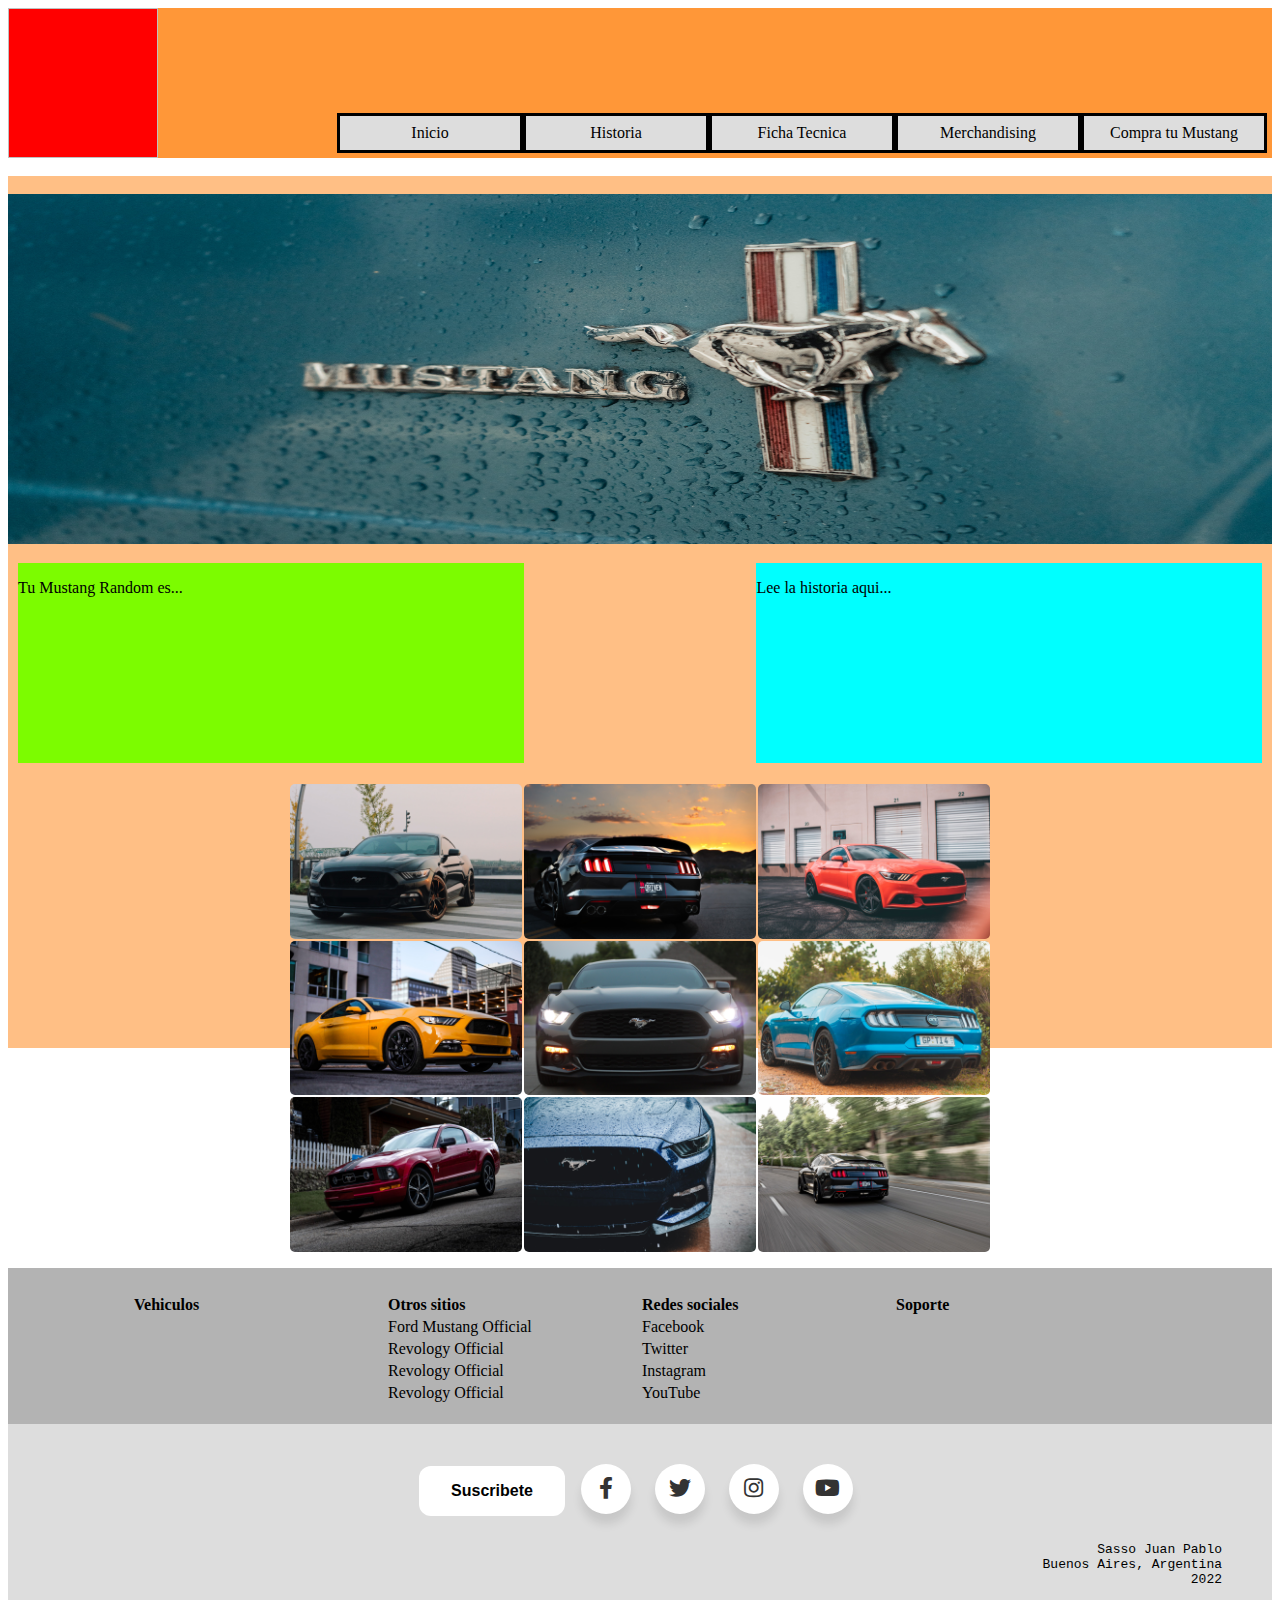
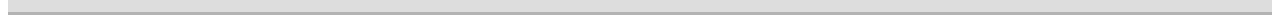
==== index.html @ a880fa88 "Merge branch 'main' of https://github.com/JPSasso/MustangWeb" ====
<!DOCTYPE html>
<html lang="es">
<head>
    <meta charset="UTF-8">
    <meta http-equiv="X-UA-Compatible" content="IE=edge">
    <meta name="viewport" content="width=device-width, initial-scale=1.0">
    <link rel="stylesheet" href="css/styles.css">
    <link rel='stylesheet' href='https://cdnjs.cloudflare.com/ajax/libs/font-awesome/5.15.1/css/all.min.css'>
    <link rel="stylesheet" href="css/imgGalery.css">
    <script src="js/script.js" defer></script>
    <script src="js/ImagesGaleryScript.js" defer></script>
    <title>El Shelby - Homepage</title>
</head>
<body>
    <div id="divNavBar">
        <img id="Logo" >
        <nav id="navBar" >
            <ul>
                <li class="navBarItem"><a class="navBarAnchor" href="buyit.html">Compra tu Mustang</a></li>
                <li class="navBarItem"><a class="navBarAnchor" href="merchandising.html">Merchandising</a></li>
                <li class="navBarItem"><a class="navBarAnchor" href="fact sheet.html">Ficha Tecnica</a></li>
                <li class="navBarItem"><a class="navBarAnchor" href="history.html">Historia</a></li>
                <li class="navBarItem"><a class="navBarAnchor" href="index.html">Inicio</a></li>
            </ul>
        </nav>
    </div>
    <br>
    <div id="bodySection">
       <br>
       <img class="headerImage" src="img/wallpaper_4.jpg" title="headerImage" >   
       <section id="rndMustangSec">
        <p>
            Tu Mustang Random es...
        </p>
        <div id="rndMustangDiv">
            
        </div>
        <audio id="rndAudio">

        </audio>
        </section>
        <section id="historyHomePageDiv">
        <p> 
            Lee la historia aqui...
        </p>
        </section>
        <div class="imageGalery">
            <section id="galeria">
                <img src="./img/img1.jpg" alt="galeria de imagenes1">
                <img src="./img/img2.jpg" alt="galeria de imagenes2">
                <img src="./img/img3.jpg" alt="galeria de imagenes3">
                <img src="./img/img4.jpg" alt="galeria de imagenes4">
                <img src="./img/img5.jpg" alt="galeria de imagenes5">
                <img src="./img/img6.jpg" alt="galeria de imagenes6">
                <img src="./img/img7.jpg" alt="galeria de imagenes7">
                <img src="./img/img8.jpg" alt="galeria de imagenes8">
                <img src="./img/img9.jpg" alt="galeria de imagenes9">
            </section>
            
            <section id="contenedor-principal">
                <div id="contenedor-interno">
                    <img id="img-activa" src="/img/img1.jpg" alt="galeria de imagenes activa">
                    <button id="btn-cierra" type="button">x</button>
                    <button id="btn-retrocede" type="button">&lt;</button>
                    <button id="btn-adelanta" type="button">&gt;</button>
                </div>
            </section>    
        </div>
    </div>
    <div id="footerDiv">
        <footer id="footerSection">
            <div id="siteMap">
                <table id="siteMapTable">
                    <tr>
                        <th>Vehiculos</th>
                        <th>Otros sitios</th>
                        <th>Redes sociales</th>
                        <th>Soporte</th>
                    </tr>
                    <tr>
                        <td></td>
                        <td><a href="https://www.ford.com/mustang/" class="tableRowA" target="_blank">Ford Mustang Official</a></td>
                        <td><a href="https://www.facebook.com/ford" class="tableRowA" target="_blank">Facebook</a></td>
                        <td></td>
                    </tr>
                    <tr>
                        <td></td>
                        <td><a href="https://revologycars.com/" class="tableRowA" target="_blank">Revology Official</a></td>
                        <td><a href="https://twitter.com/ford" class="tableRowA" target="_blank">Twitter</a></td>
                        <td></td>
                    </tr>
                    <tr>
                        <td></td>
                        <td><a href="https://revologycars.com/" class="tableRowA" target="_blank">Revology Official</a></td>
                        <td><a href="https://www.instagram.com/ford/" class="tableRowA" target="_blank">Instagram</a></td>
                        <td></td>
                    </tr>
                    <tr>
                        <td></td>
                        <td><a href="https://revologycars.com/" class="tableRowA" target="_blank">Revology Official</a></td>
                        <td><a href="https://www.youtube.com/user/ford" class="tableRowA"  target="_blank">YouTube</a></td>
                        <td></td>
                    </tr>
                </table>            
            </div>
            <div id="socialMedia">
                <button class="subscribeButton" onclick="SubscribeButtonClick()"> 
                    Suscribete
                </button>
                <a href="https://www.facebook.com/ford" class="icon facebook" target="_blank">
                    <div class="tooltip">Facebook</div>
                    <span><i class="fab fa-facebook-f"></i></span>
                  </a>
                  <a href="https://twitter.com/ford" class="icon twitter" target="_blank">
                    <div class="tooltip">Twitter</div>
                    <span><i class="fab fa-twitter"></i></span>
                  </a>
                  <a href="https://www.instagram.com/ford/" class="icon instagram" target="_blank">
                    <div class="tooltip">Instagram</div>
                    <span><i class="fab fa-instagram"></i></span>
                  </a>
                  <a href="https://www.youtube.com/user/ford" class="icon youtube" target="_blank">
                    <div class="tooltip">Youtube</div>
                    <span><i class="fab fa-youtube"></i></span>
                  </a>
                  <pre id="signaturePre">                    
                    Sasso Juan Pablo
                    Buenos Aires, Argentina
                    2022
                  </pre>
            </div>
        </footer>
    </div>
</body>
</html>
---- css/styles.css ----
@import url("https://fonts.googleapis.com/css2?family=Poppins&display=swap");
@import url('https://fonts.googleapis.com/css?family=Roboto&display=swap');
@import url('https://stackpath.bootstrapcdn.com/font-awesome/4.7.0/css/font-awesome.min.css');

/*---------------------Navigation Bar---------------------*/
#divNavBar{
    background-color: #ff9738;
    position: relative;
    height: 150px;
}
    #Logo {
        width: 150px;
        height: 150px;
        background: red;
    }
    #navBar{
        position: absolute;
        bottom: 5px;
        right: 5px;
    }
        li.navBarItem{
            display: inline;
            float: right;    
            width: 180px;
            text-align: center;
            border-style: solid;
        }
            .navBarAnchor{
                display: block;
                padding: 8px;
                background-color: #dddddd;
                text-decoration: none;
                color: black;                
            }

            .navBarAnchor:hover{
                background-color: #b0b0b0;     
                font-size: 21px;                           
            }

/*---------------------Body---------------------*/
#bodySection{
    background-color: #ffbf85;
}


img.headerImage {
	max-width: 100%;
    max-height: 100%; 
    position: relative;  
    height: 350px; 
    width: 100%;
}

#rndMustangSec{
    position: relative;
    float: left;
    background-color: lawngreen;
    width: 40%;
    height: 200px;
    left: 10px;
    top: 15px;
}

#historyHomePageDiv{
    position: relative;
    float: right;
    background-color: aqua;
    width: 40%;
    height: 200px;
    right: 10px;
    top: 15px;
}

/*---------------------Footer---------------------*/

#footerDiv{
    float:inline-end;
    background-color: #b3b3b3;
    width: 100%;
    position: relative;
    top: 220px;
}

#footerSection
{
    position: relative;
    top: 10px;
}

#siteMap{
    text-align: center;
}

#siteMapTable{
    border-style: none;
    padding: 15px;
    display: inline-block;
}

#siteMapTable th{
    width: 250px;
    text-align: left;
}

#siteMapTable td{
    text-align: left;
    width: 250px;
}

.tableRowA:link{
    color: black;
    text-decoration: none;
}

.tableRowA:hover {
    color: #2b84e9;
    text-decoration: underline;
}

.tableRowA:visited {
    color: black;
    text-decoration: none;
}

.subscribeButton {
    background-color: #ffffff;
    border: none;
    color: black;
    font-weight: bolder;
    padding: 16px 32px;
    text-align: center;
    text-decoration: none;
    display: inline-block;
    border-radius: 12px;
    font-size: 16px;
    margin: 4px 2px;
    transition-duration: 0.4s;
    cursor: pointer;
  }

.subscribeButton:hover {
  background-color: #7e7e7e;
color: white;
}

#socialMedia{
    background: #ddd;
    padding-top: 30px;
    text-align: center; 
}

#socialMedia .icon{
  position: relative;
  background-color: #ffffff;
  border-radius: 50%;
  margin: 10px;
  width: 50px;
  height: 50px;
  line-height: 50px;
  font-size: 22px;
  display: inline-block;
  align-items: center;
  box-shadow: 0 10px 10px rgba(0, 0, 0, 0.1);
  cursor: pointer;
  transition: all 0.2s cubic-bezier(0.68, -0.55, 0.265, 1.55);
  color: #333;
  text-decoration: none;
}

#socialMedia .tooltip {
  position: absolute;
  top: 0;
  line-height: 1.5;
  font-size: 14px;
  background-color: #ffffff;
  color: #ffffff;
  padding: 5px 8px;
  border-radius: 5px;
  box-shadow: 0 10px 10px rgba(0, 0, 0, 0.1);
  opacity: 0;
  pointer-events: none;
  transition: all 0.3s cubic-bezier(0.68, -0.55, 0.265, 1.55);
}

#socialMedia .tooltip::before {
  position: absolute;
  content: "";
  height: 8px;
  width: 8px;
  background-color: #ffffff;
  bottom: -3px;
  left: 50%;
  transform: translate(-50%) rotate(45deg);
  transition: all 0.3s cubic-bezier(0.68, -0.55, 0.265, 1.55);
}

#socialMedia .icon:hover .tooltip {
  top: -45px;
  opacity: 1;
  visibility: visible;
  pointer-events: auto;
}

#socialMedia .icon:hover span,
#socialMedia .icon:hover .tooltip {
  text-shadow: 0px -1px 0px rgba(0, 0, 0, 0.1);
}

#socialMedia .facebook:hover,
#socialMedia .facebook:hover .tooltip,
#socialMedia .facebook:hover .tooltip::before {
  background-color: #3b5999;
  color: #ffffff;
}

#socialMedia .twitter:hover,
#socialMedia .twitter:hover .tooltip,
#socialMedia .twitter:hover .tooltip::before {
  background-color: #46c1f6;
  color: #ffffff;
}

#socialMedia .instagram:hover,
#socialMedia .instagram:hover .tooltip,
#socialMedia .instagram:hover .tooltip::before {
  background-color: #e1306c;
  color: #ffffff;
}

#socialMedia .youtube:hover,
#socialMedia .youtube:hover .tooltip,
#socialMedia .youtube:hover .tooltip::before {
  background-color: #de463b;
  color: #ffffff;
}

#signaturePre{
    position: relative;
    right: 50px;
    bottom: 10px;
    text-align: right;
}
---- css/imgGalery.css ----
/*Galeria de Imagenes*/
.imageGalery{
  position: relative;
  top: 220px;
  width: 100%;
  max-height: 500px;
}

#galeria {
    position: relative;
    display: grid;
    grid-template-columns: repeat(auto-fill, minmax(150px, 1fr));
    grid-template-columns: repeat(3, 1fr);
    grid-gap: 2px;
    max-width: 700px;
    min-width: 400px;
    padding: 0 10px;
    top: 50px;
    left: 50%;
    transform: translate(-50%, -50%);
  }
  
  #galeria img {
    width: 100%;
    height: auto;
    border-radius: 5px;
    cursor: pointer;
  }
  
  #img-activa {
    width: 100%;
    height: auto;
  }
  
  /*Contenedor Principal del Lightbox*/
  
  #contenedor-principal {
    position: fixed;
    top: 0;
    left: 0;
    width: 100%;
    height: 100%;
    z-index: 10;
    background-color: rgba(0, 0, 0, 0.55);
    display: none;
    justify-content: center;
    align-items: center;
  }
  
  /*Contenedor interno del Lightbox*/
  
  #contenedor-interno {
    border: 2px #f3f3f3 solid;
    padding: 2px;
    background: #3f3f3f;
    max-width: 1000px;
    min-height: 700px;
    position: relative;
    display: flex;
    justify-content: center;
  }
  
  /*Botones*/
  
  button {
    cursor: pointer;
    background: transparent;
    border: none;
    color: #3f3f3f;
  }
  
  #btn-cierra {
    position: absolute;
    top: 0;
    right: 0;
    font-size: 3rem;
  }
  
  #btn-retrocede {
    position: absolute;
    top: 50%;
    left: 0;
    font-size: 3rem;
  }
  
  #btn-adelanta {
    position: absolute;
    top: 50%;
    right: 0;
    font-size: 3rem;
  }
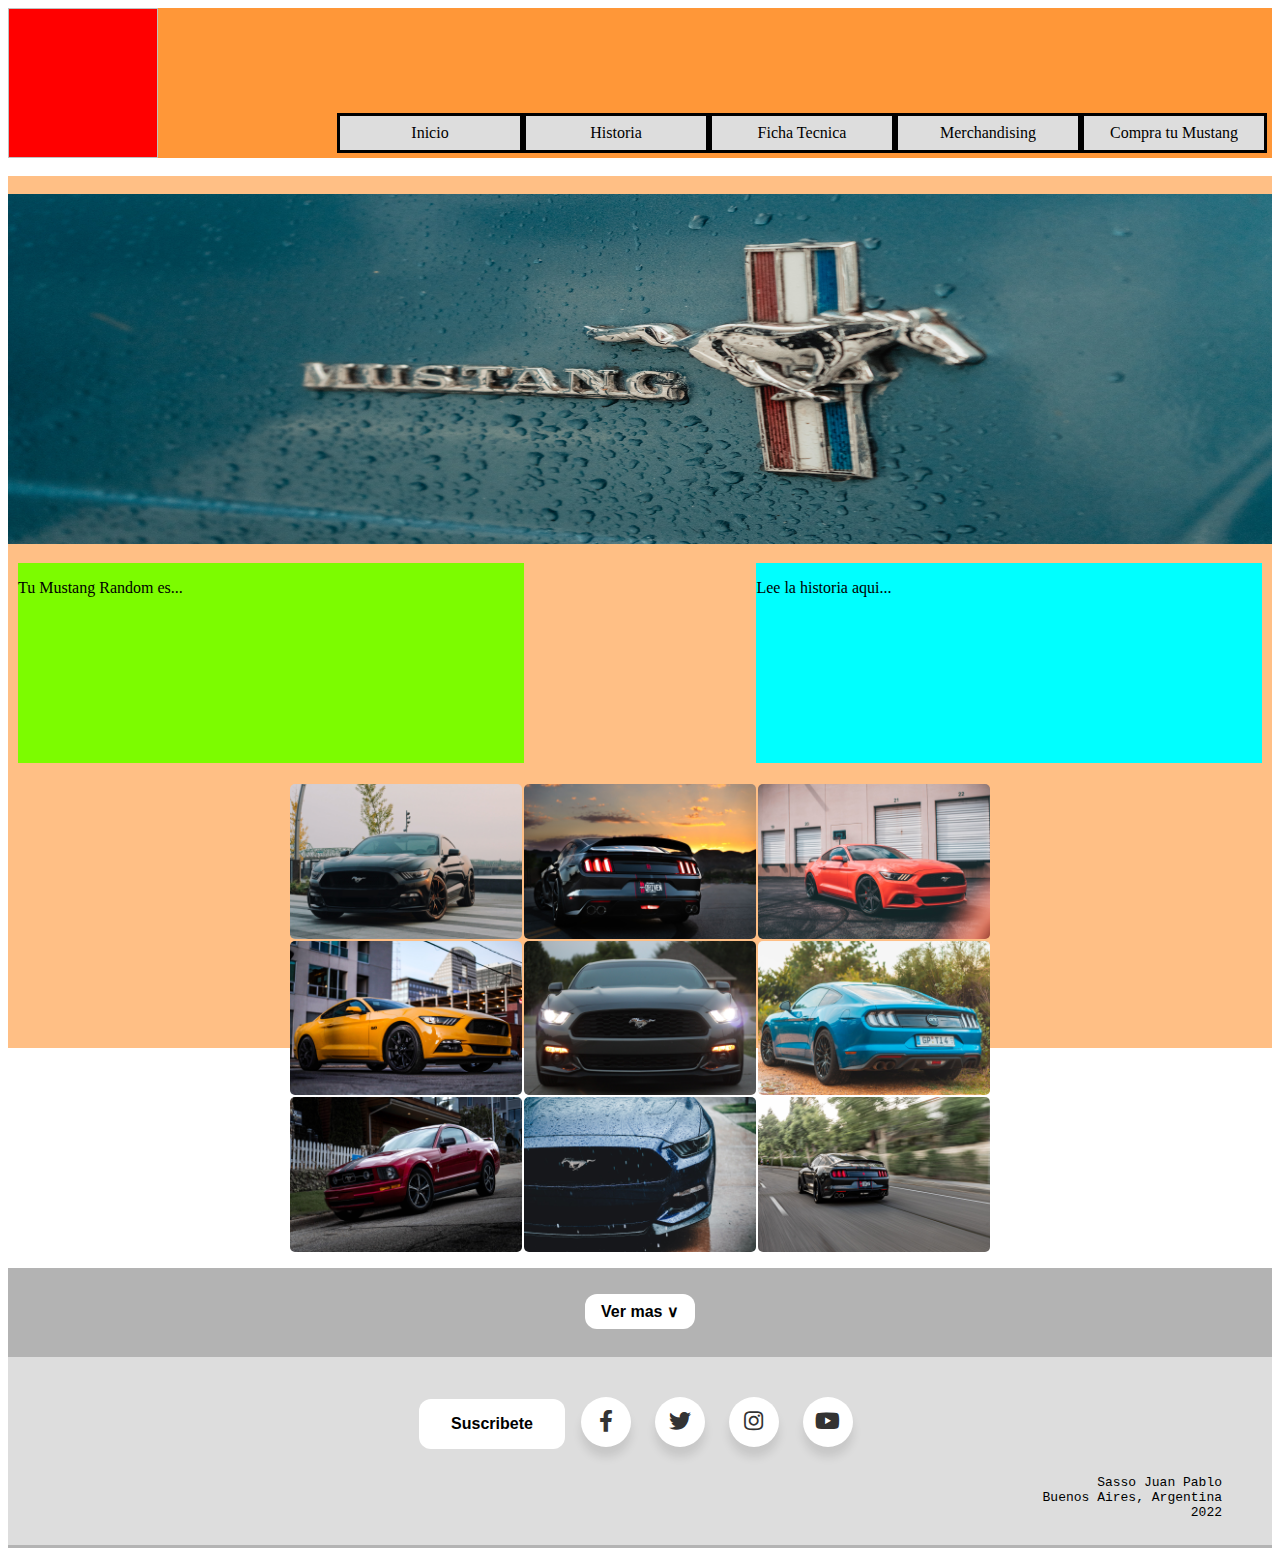
==== commit d3cbf0b7: "añadido de boton para esconder sitemap" ====
--- a/index.html
+++ b/index.html
@@ -26,18 +26,18 @@
     </div>
     <br>
     <div id="bodySection">
-       <br>
-       <img class="headerImage" src="img/wallpaper_4.jpg" title="headerImage" >   
-       <section id="rndMustangSec">
-        <p>
-            Tu Mustang Random es...
-        </p>
-        <div id="rndMustangDiv">
-            
-        </div>
-        <audio id="rndAudio">
-
-        </audio>
+        <br>
+        <img class="headerImage" src="img/wallpaper_4.jpg" title="headerImage" >
+        <section id="rndMustangSec">
+            <p>
+                Tu Mustang Random es...
+            </p>
+            <div id="rndMustangDiv">
+                
+            </div>
+            <audio id="rndAudio">
+                
+            </audio>
         </section>
         <section id="historyHomePageDiv">
         <p> 
@@ -69,7 +69,10 @@
     </div>
     <div id="footerDiv">
         <footer id="footerSection">
-            <div id="siteMap">
+            <button id="siteMapToggleButton" onclick="toggleSiteMapVisibility()">
+                Ver mas  <span>&#8744;</span>
+            </button>
+            <div id="siteMap" style="display: none;">                
                 <table id="siteMapTable">
                     <tr>
                         <th>Vehiculos</th>
@@ -101,7 +104,7 @@
                         <td><a href="https://www.youtube.com/user/ford" class="tableRowA"  target="_blank">YouTube</a></td>
                         <td></td>
                     </tr>
-                </table>            
+                </table>
             </div>
             <div id="socialMedia">
                 <button class="subscribeButton" onclick="SubscribeButtonClick()"> 
--- a/css/styles.css
+++ b/css/styles.css
@@ -87,10 +87,30 @@
 {
     position: relative;
     top: 10px;
+    text-align: center;
 }
 
 #siteMap{
     text-align: center;
+    display: none;
+}
+
+#siteMapToggleButton{
+    background-color: #ffffff;
+    border: none;
+    color: black;
+    font-weight: bolder;
+    padding: 8px 16px;
+    text-align: center;
+    text-decoration: none;
+    border-radius: 12px;
+    font-size: 16px;
+    margin: 16px 4px;
+    margin-bottom: 28px;
+    transition-duration: 0.4s;
+    cursor: pointer;
+    position: relative;
+    display: inline-block;    
 }
 
 #siteMapTable{
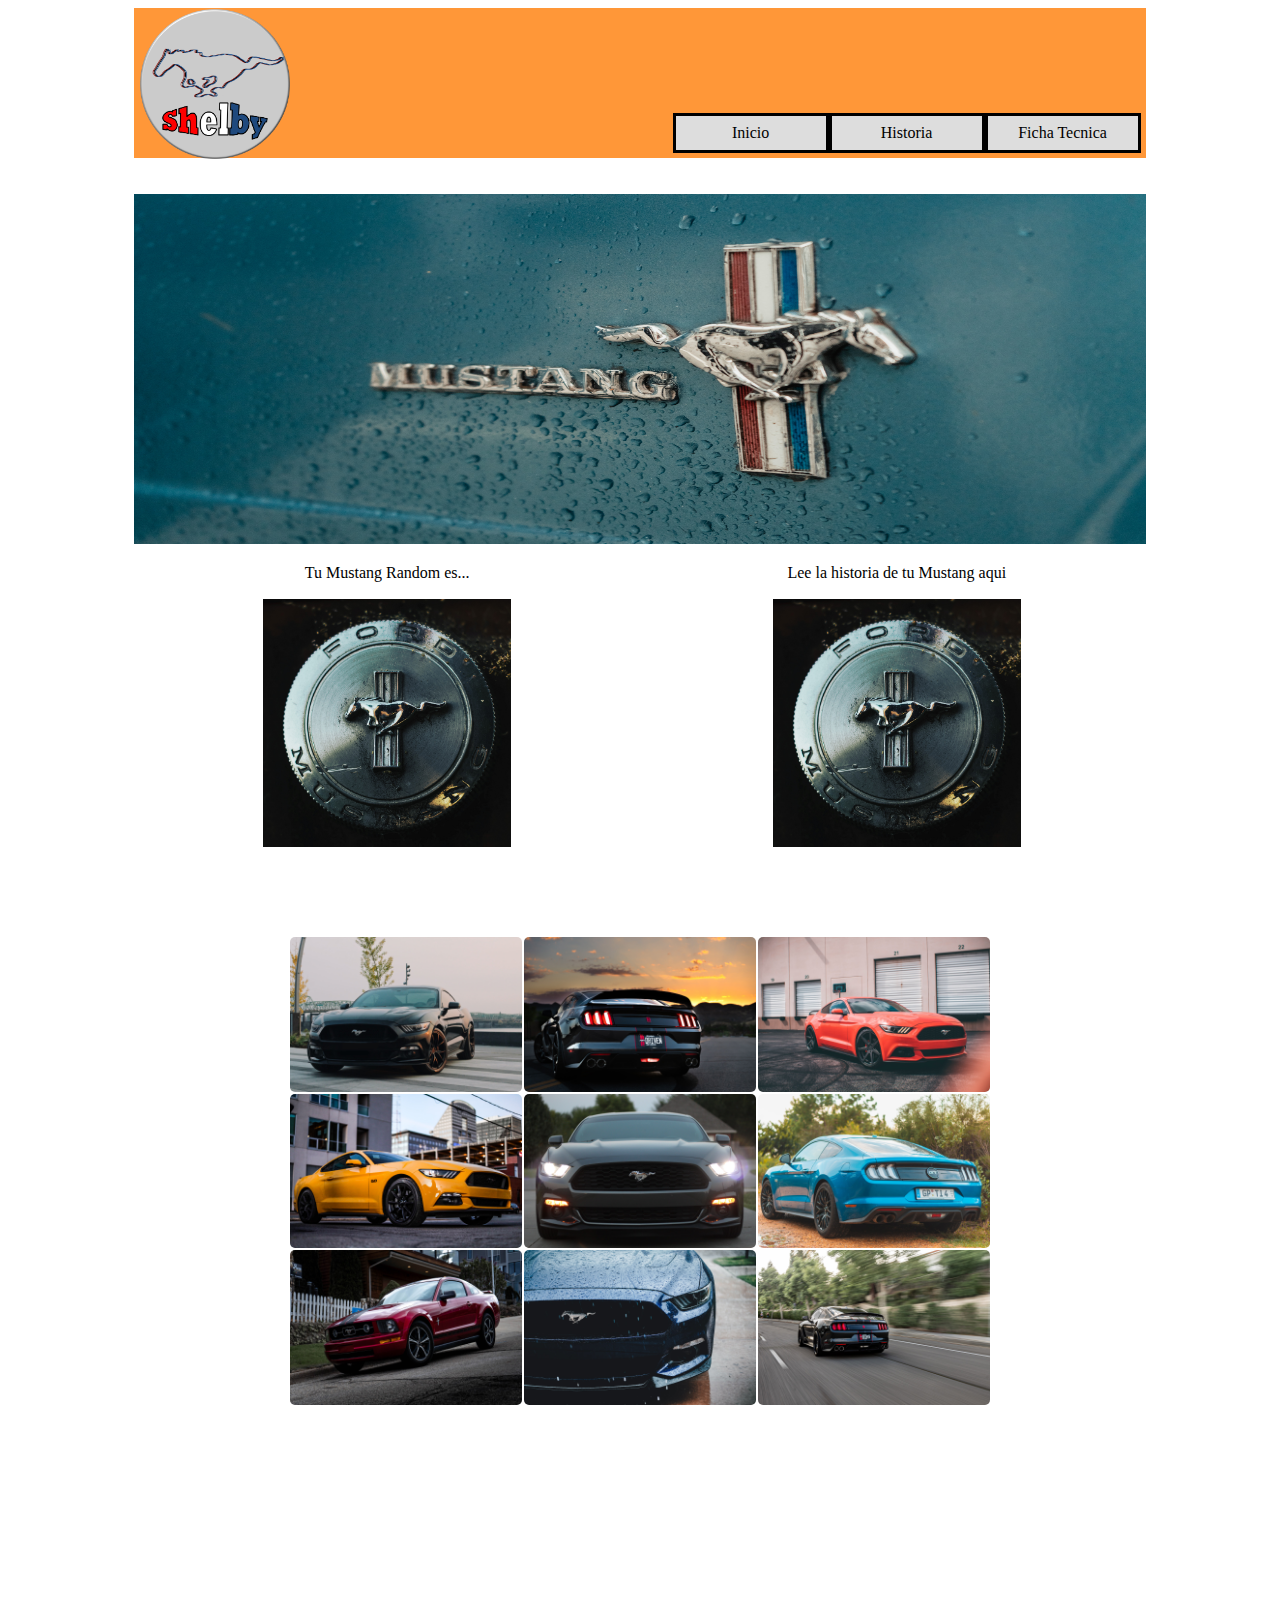
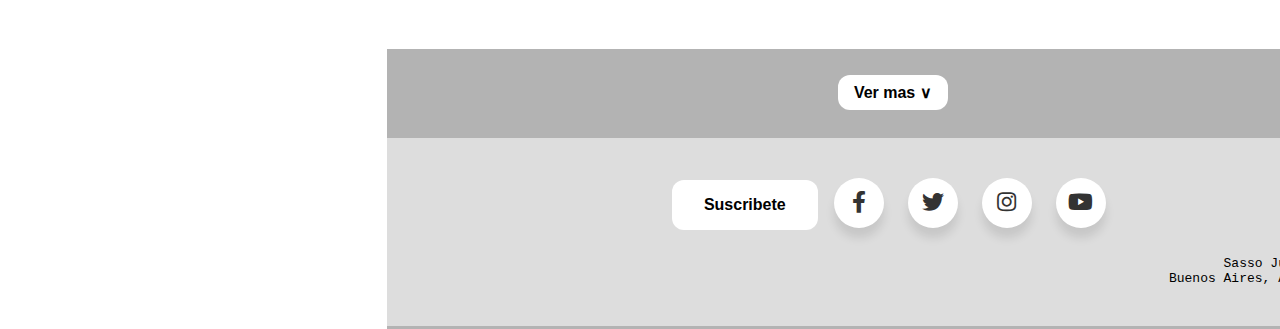
==== commit 587faa8b: "añadido de data de mustangs Audios Realineacion Eliminacion de paginas extra" ====
--- a/index.html
+++ b/index.html
@@ -8,16 +8,16 @@
     <link rel='stylesheet' href='https://cdnjs.cloudflare.com/ajax/libs/font-awesome/5.15.1/css/all.min.css'>
     <link rel="stylesheet" href="css/imgGalery.css">
     <script src="js/script.js" defer></script>
-    <script src="js/ImagesGaleryScript.js" defer></script>
-    <title>El Shelby - Homepage</title>
+    <script src="js/ImagesGaleryScript.js" defer></script>    
+    <title>El Shelby - Homepage</title>    
 </head>
-<body>
+<body onload="getRandomMustang()">
     <div id="divNavBar">
-        <img id="Logo" >
+        <button type="button" onclick="window.location.href='index.html';">
+             <img id="Logo" src="img/logo.png" >
+            </button>
         <nav id="navBar" >
             <ul>
-                <li class="navBarItem"><a class="navBarAnchor" href="buyit.html">Compra tu Mustang</a></li>
-                <li class="navBarItem"><a class="navBarAnchor" href="merchandising.html">Merchandising</a></li>
                 <li class="navBarItem"><a class="navBarAnchor" href="fact sheet.html">Ficha Tecnica</a></li>
                 <li class="navBarItem"><a class="navBarAnchor" href="history.html">Historia</a></li>
                 <li class="navBarItem"><a class="navBarAnchor" href="index.html">Inicio</a></li>
@@ -28,22 +28,27 @@
     <div id="bodySection">
         <br>
         <img class="headerImage" src="img/wallpaper_4.jpg" title="headerImage" >
-        <section id="rndMustangSec">
-            <p>
-                Tu Mustang Random es...
-            </p>
-            <div id="rndMustangDiv">
-                
+        <div id="randomDiv">
+            <section id="rndMustangSec">
+                <p>
+                    Tu Mustang Random es...
+                </p>
+                <button type="button" id="RndButton">
+                    <img id="historyImg" src="img/wallpaper_1 small.jpg" alt="historia">
+                </button>                
+                <audio id="rndMustangSound">
+
+                </audio>
+            </section>
+            
+            <div class="historyHomePageDiv">
+                <p>Lee la historia de tu Mustang aqui</p>
+                <button type="button" id="historyButton"
+                onclick="gotoHistory()">
+                    <img id="historyImg" src="img/wallpaper_1 small.jpg" alt="historia">
+                </button>
             </div>
-            <audio id="rndAudio">
-                
-            </audio>
-        </section>
-        <section id="historyHomePageDiv">
-        <p> 
-            Lee la historia aqui...
-        </p>
-        </section>
+        </div>
         <div class="imageGalery">
             <section id="galeria">
                 <img src="./img/img1.jpg" alt="galeria de imagenes1">
--- a/css/styles.css
+++ b/css/styles.css
@@ -8,11 +8,12 @@
     background-color: #ff9738;
     position: relative;
     height: 150px;
+    width: 80%;
+    left: 10%;
 }
     #Logo {
         width: 150px;
         height: 150px;
-        background: red;
     }
     #navBar{
         position: absolute;
@@ -22,7 +23,7 @@
         li.navBarItem{
             display: inline;
             float: right;    
-            width: 180px;
+            width: 150px;
             text-align: center;
             border-style: solid;
         }
@@ -41,46 +42,59 @@
 
 /*---------------------Body---------------------*/
 #bodySection{
-    background-color: #ffbf85;
-}
-
+    
+}
 
 img.headerImage {
 	max-width: 100%;
     max-height: 100%; 
     position: relative;  
     height: 350px; 
-    width: 100%;
+    width: 80%;
+    left: 10%;
+}
+
+#randomDiv{
+    position: relative;
+    align-items: center;
+    left: 10%;
 }
 
 #rndMustangSec{
-    position: relative;
-    float: left;
-    background-color: lawngreen;
+    display: inline-block;
     width: 40%;
-    height: 200px;
-    left: 10px;
-    top: 15px;
-}
-
-#historyHomePageDiv{
-    position: relative;
-    float: right;
-    background-color: aqua;
+    height: 250px;
+    text-align: center;
+}
+
+#RndButton{
+    height: 100%;
+}
+
+.historyHomePageDiv{
+    display: inline-block;
     width: 40%;
-    height: 200px;
-    right: 10px;
-    top: 15px;
+    height: 250px;
+    text-align: center;
+}
+
+#historyImg{
+    height: 100%;
+}
+
+#historyButton{
+    height: 100%;    
 }
 
 /*---------------------Footer---------------------*/
 
 #footerDiv{
     float:inline-end;
-    background-color: #b3b3b3;
-    width: 100%;
-    position: relative;
-    top: 220px;
+    background-color: #b3b3b3;    
+    width: 80%;
+    left: 10%;
+    position: relative;
+    top: 330px;
 }
 
 #footerSection
--- a/css/imgGalery.css
+++ b/css/imgGalery.css
@@ -1,7 +1,7 @@
 /*Galeria de Imagenes*/
 .imageGalery{
   position: relative;
-  top: 220px;
+  top: 320px;
   width: 100%;
   max-height: 500px;
 }
@@ -15,7 +15,6 @@
     max-width: 700px;
     min-width: 400px;
     padding: 0 10px;
-    top: 50px;
     left: 50%;
     transform: translate(-50%, -50%);
   }
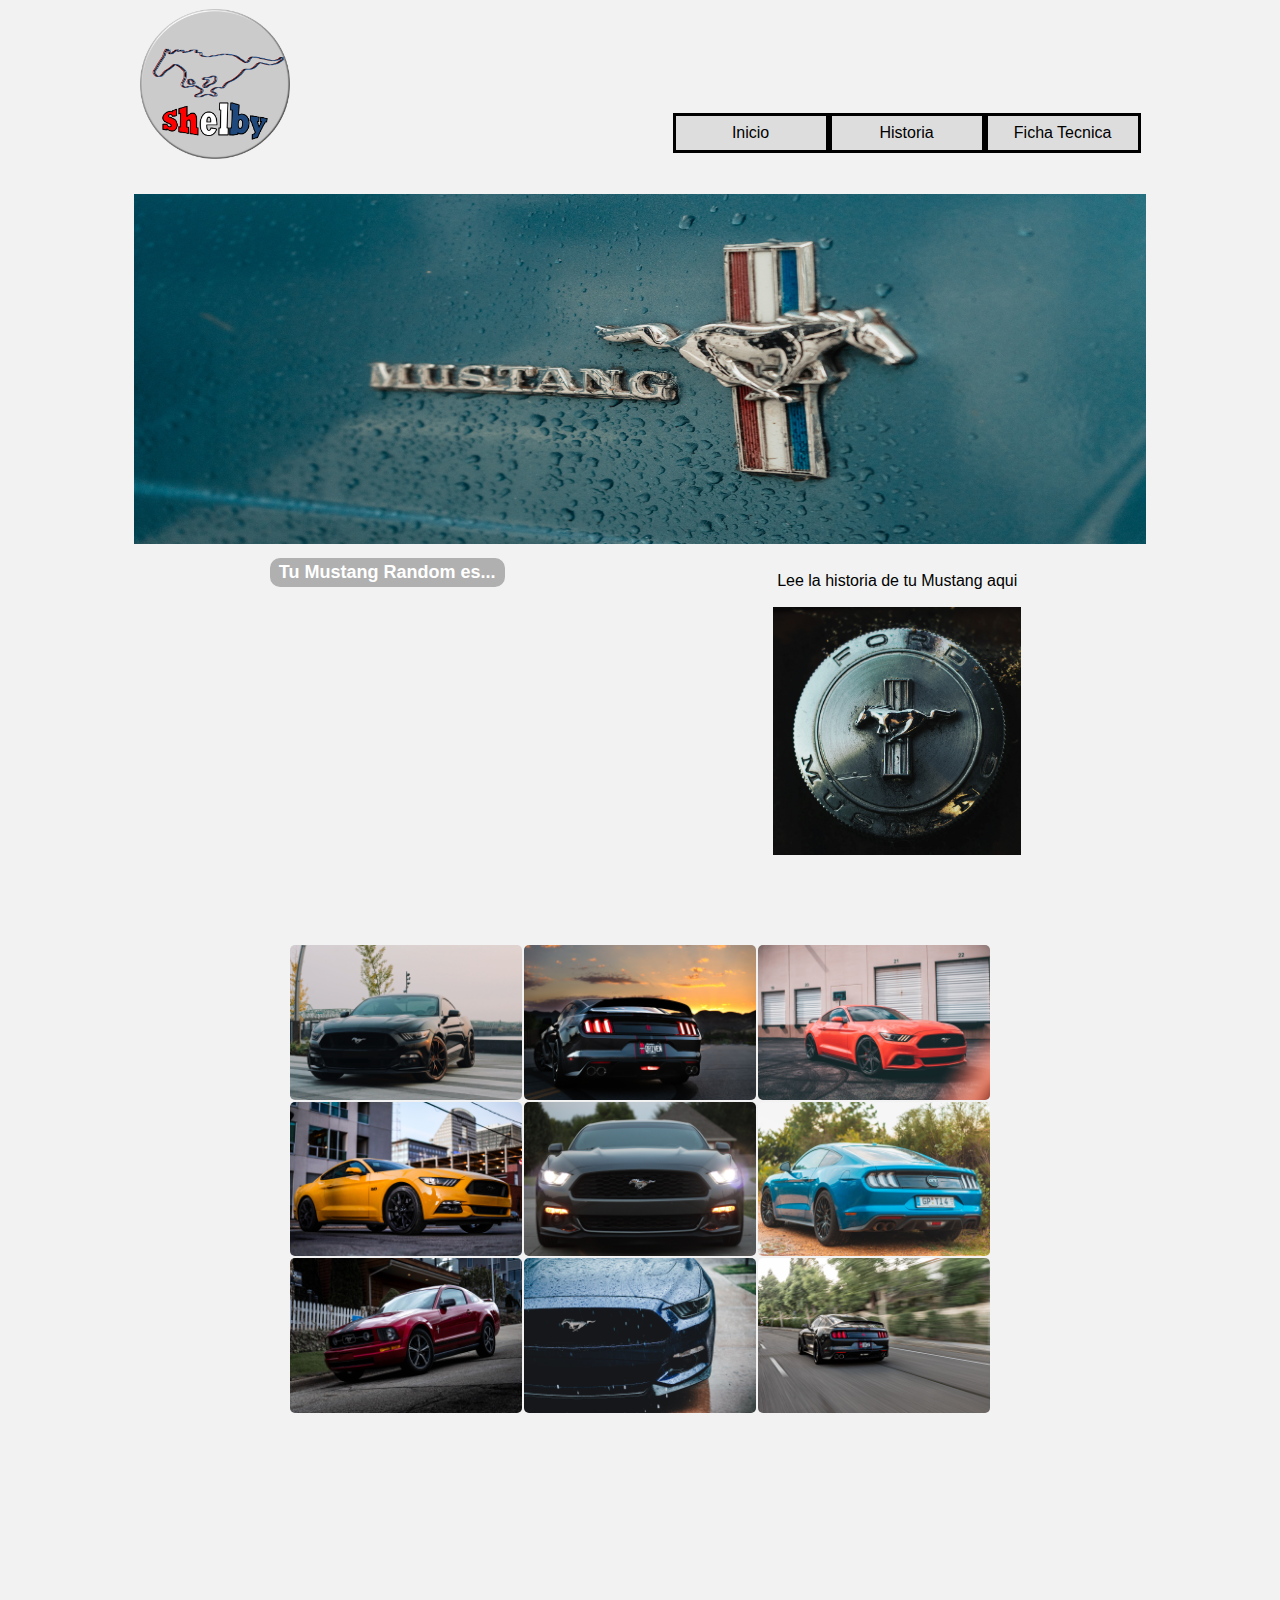
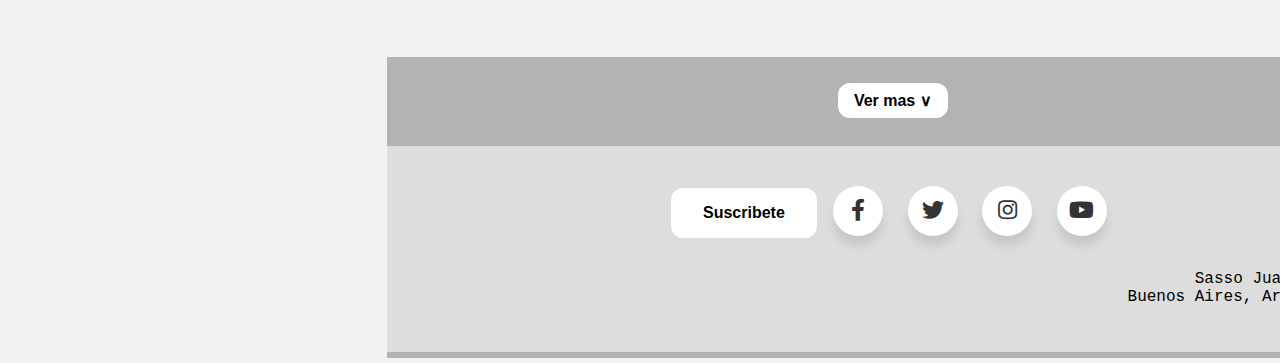
==== commit 1f09840b: "mejoras visuales e incorporacion de historia" ====
--- a/index.html
+++ b/index.html
@@ -9,9 +9,10 @@
     <link rel="stylesheet" href="css/imgGalery.css">
     <script src="js/script.js" defer></script>
     <script src="js/ImagesGaleryScript.js" defer></script>    
+    <script src="js/mustangsData.js" defer></script>
     <title>El Shelby - Homepage</title>    
 </head>
-<body onload="getRandomMustang()">
+<body>
     <div id="divNavBar">
         <button type="button" onclick="window.location.href='index.html';">
              <img id="Logo" src="img/logo.png" >
@@ -30,12 +31,12 @@
         <img class="headerImage" src="img/wallpaper_4.jpg" title="headerImage" >
         <div id="randomDiv">
             <section id="rndMustangSec">
-                <p>
+                <button class="RndButton" onclick="getRandomMustang()">
                     Tu Mustang Random es...
-                </p>
-                <button type="button" id="RndButton">
-                    <img id="historyImg" src="img/wallpaper_1 small.jpg" alt="historia">
-                </button>                
+                </button>
+                <br>
+                <br>                
+                    <img id="historyImg">                             
                 <audio id="rndMustangSound">
 
                 </audio>
--- a/css/styles.css
+++ b/css/styles.css
@@ -1,11 +1,9 @@
-
 @import url("https://fonts.googleapis.com/css2?family=Poppins&display=swap");
 @import url('https://fonts.googleapis.com/css?family=Roboto&display=swap');
 @import url('https://stackpath.bootstrapcdn.com/font-awesome/4.7.0/css/font-awesome.min.css');
 
 /*---------------------Navigation Bar---------------------*/
 #divNavBar{
-    background-color: #ff9738;
     position: relative;
     height: 150px;
     width: 80%;
@@ -41,8 +39,11 @@
             }
 
 /*---------------------Body---------------------*/
-#bodySection{
-    
+
+body{
+    background-color: #f2f2f2;  
+    font-family: Helvetica Neue, Helvetica, Arial, sans-serif;
+    font-size: 16px;
 }
 
 img.headerImage {
@@ -60,15 +61,22 @@
     left: 10%;
 }
 
+.RndButton{
+    background-color: #b0b0b0;
+    border-style: solid;
+    border-radius: 10px;
+    margin-top: 10px;
+    font-size: 18px;
+    font-weight: bold;
+    color:#ffffff;
+    border-color: #b0b0b0;
+}
+
 #rndMustangSec{
     display: inline-block;
     width: 40%;
     height: 250px;
     text-align: center;
-}
-
-#RndButton{
-    height: 100%;
 }
 
 .historyHomePageDiv{
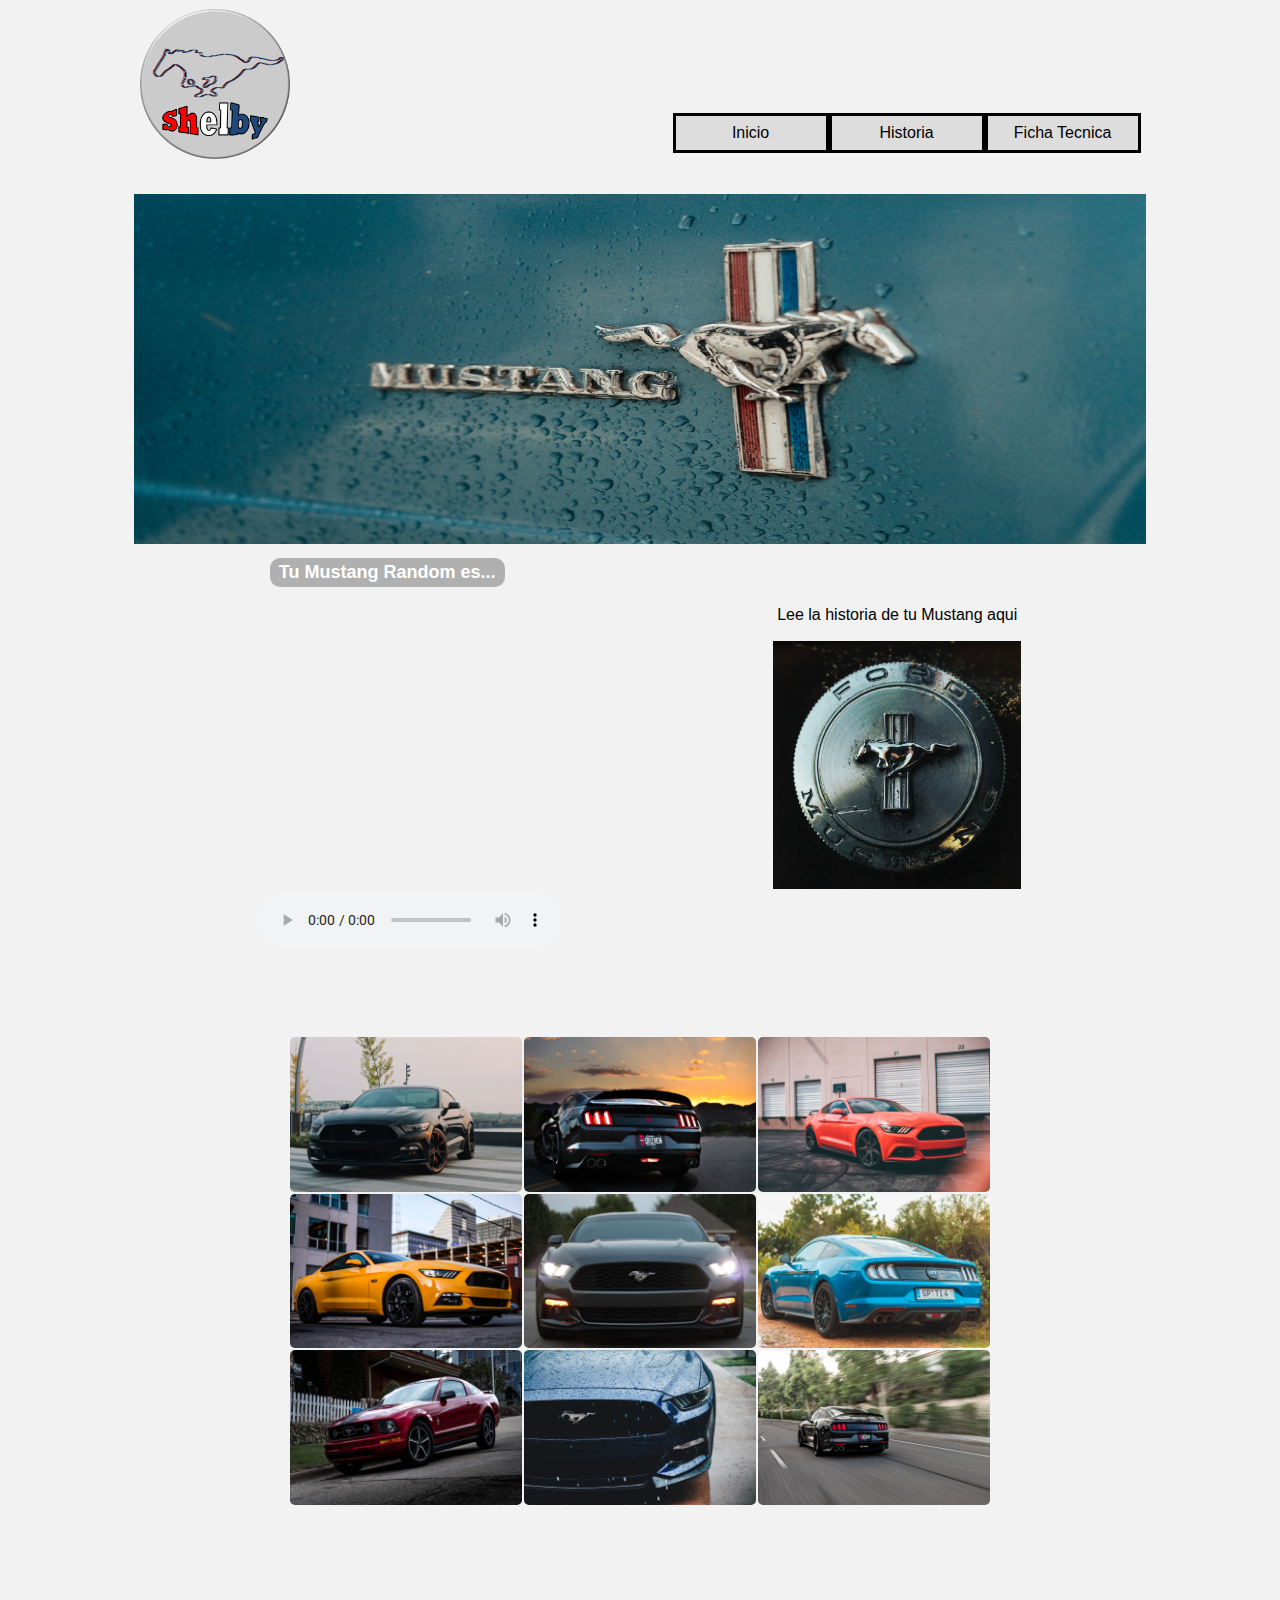
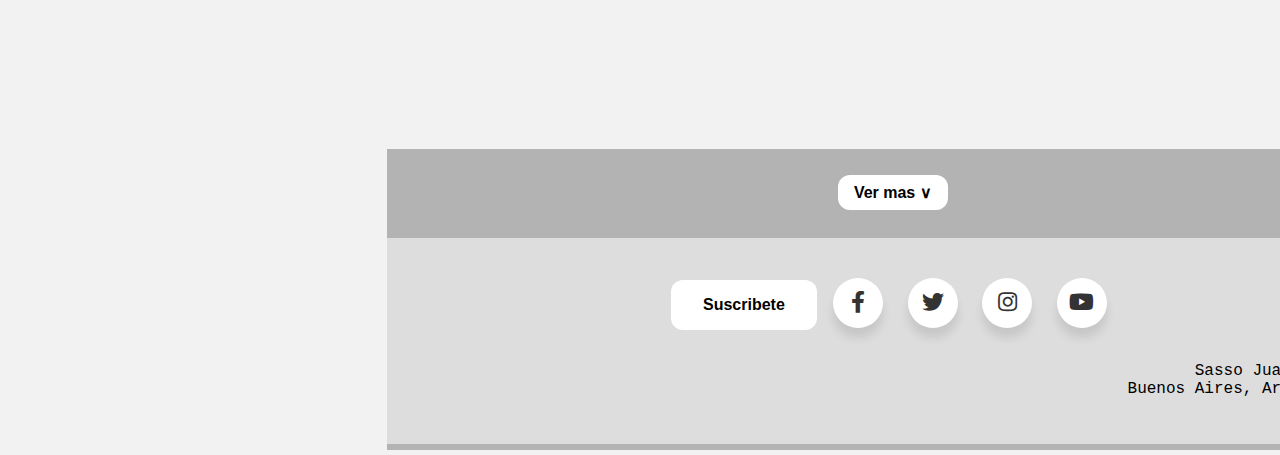
==== commit 210285f8: "Añadido audio e historia" ====
--- a/index.html
+++ b/index.html
@@ -34,12 +34,10 @@
                 <button class="RndButton" onclick="getRandomMustang()">
                     Tu Mustang Random es...
                 </button>
+                <p id="p-model"></p>
                 <br>
                 <br>                
-                    <img id="historyImg">                             
-                <audio id="rndMustangSound">
-
-                </audio>
+                    <img id="historyImg">
             </section>
             
             <div class="historyHomePageDiv">
@@ -49,6 +47,7 @@
                     <img id="historyImg" src="img/wallpaper_1 small.jpg" alt="historia">
                 </button>
             </div>
+                <audio id="rndMustangSound" controls preload="auto"></audio>
         </div>
         <div class="imageGalery">
             <section id="galeria">
--- a/css/styles.css
+++ b/css/styles.css
@@ -76,7 +76,7 @@
     display: inline-block;
     width: 40%;
     height: 250px;
-    text-align: center;
+    text-align: center;    
 }
 
 .historyHomePageDiv{
@@ -92,6 +92,11 @@
 
 #historyButton{
     height: 100%;    
+}
+
+#rndMustangSound{
+    position: relative; 
+    left: 10%;
 }
 
 /*---------------------Footer---------------------*/
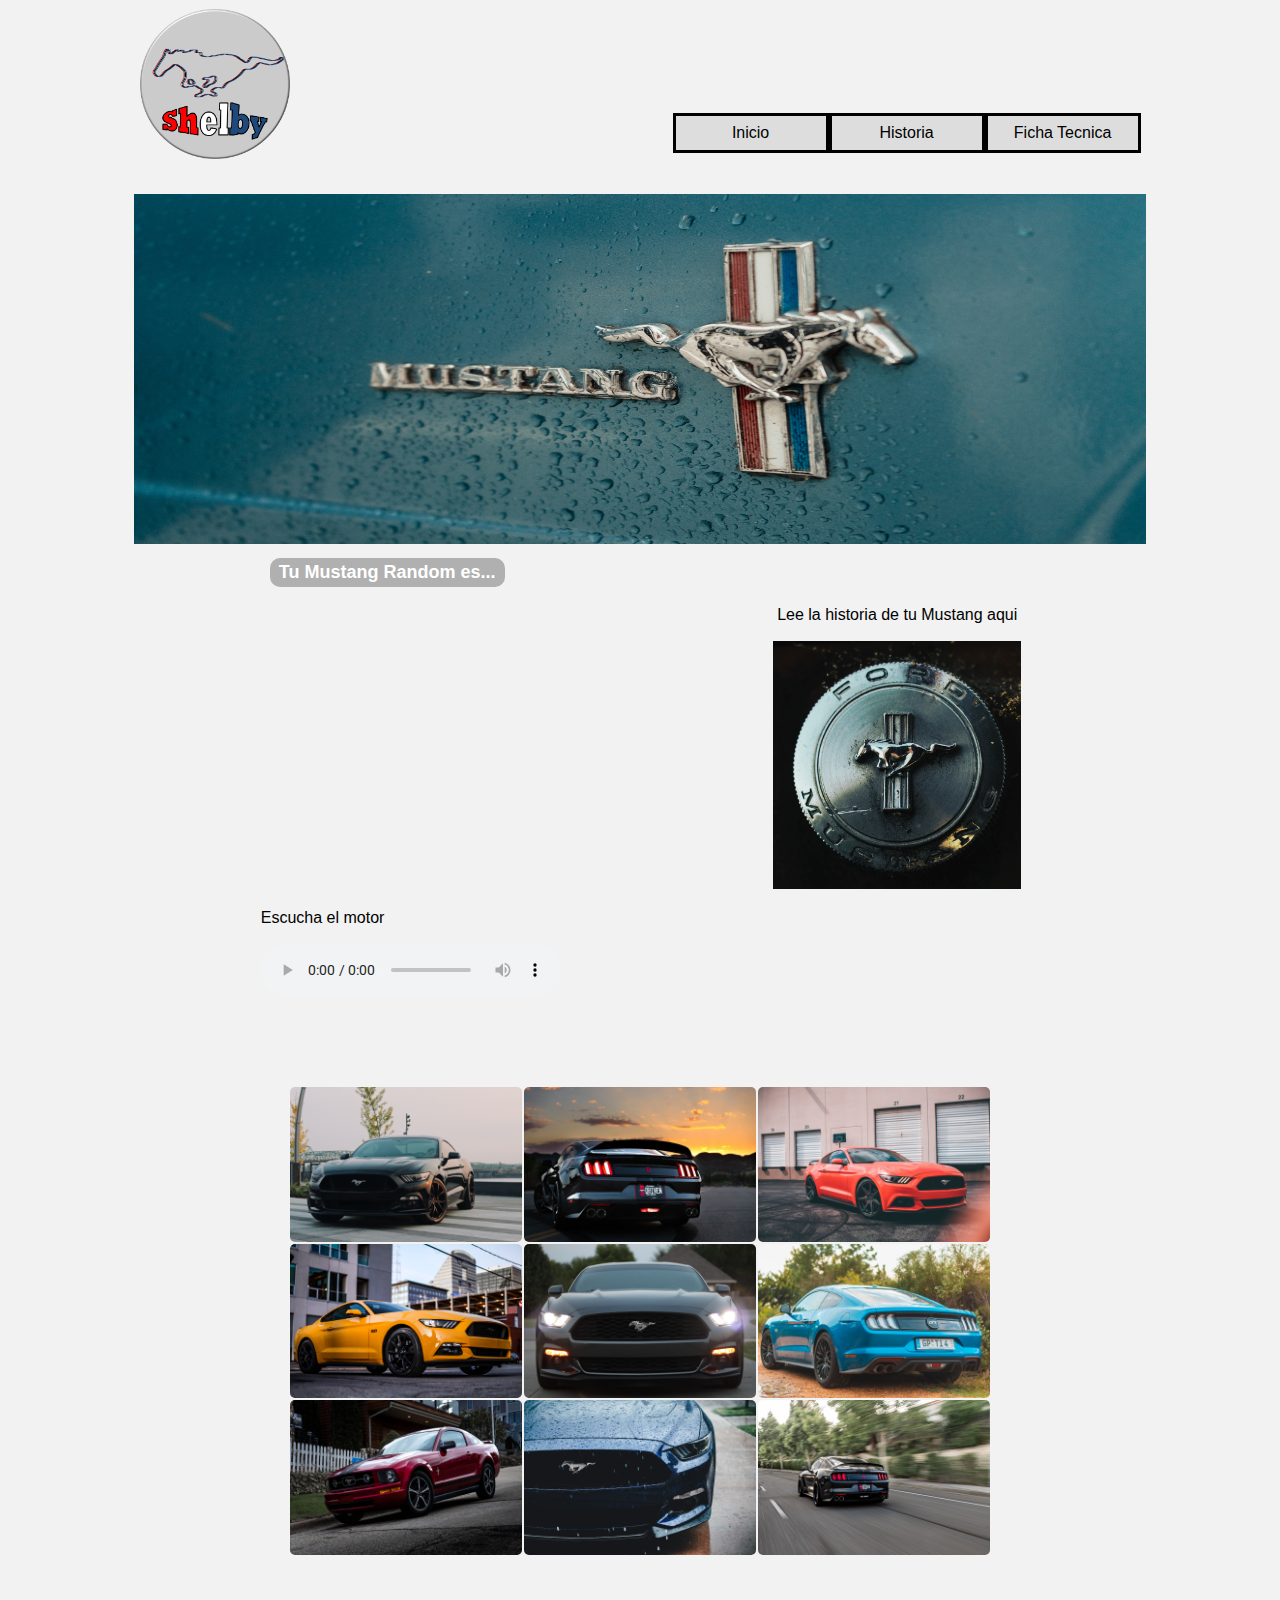
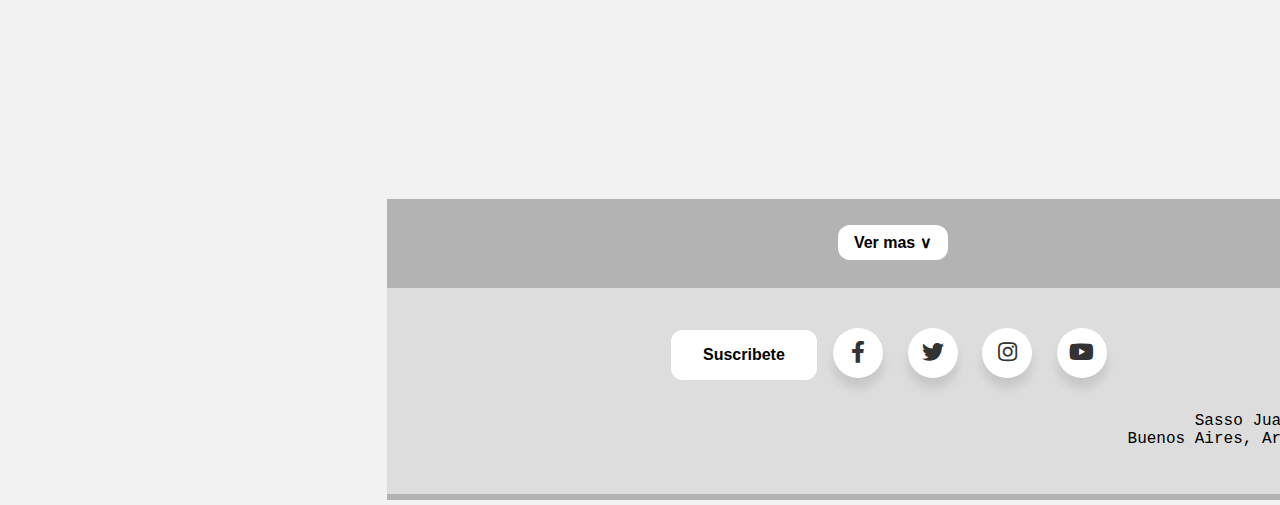
==== commit f0445598: "arreglo timeline" ====
--- a/index.html
+++ b/index.html
@@ -47,6 +47,7 @@
                     <img id="historyImg" src="img/wallpaper_1 small.jpg" alt="historia">
                 </button>
             </div>
+                <p  id="p-engine">Escucha el motor</p>
                 <audio id="rndMustangSound" controls preload="auto"></audio>
         </div>
         <div class="imageGalery">
--- a/css/styles.css
+++ b/css/styles.css
@@ -94,7 +94,7 @@
     height: 100%;    
 }
 
-#rndMustangSound{
+#rndMustangSound, #p-engine{
     position: relative; 
     left: 10%;
 }
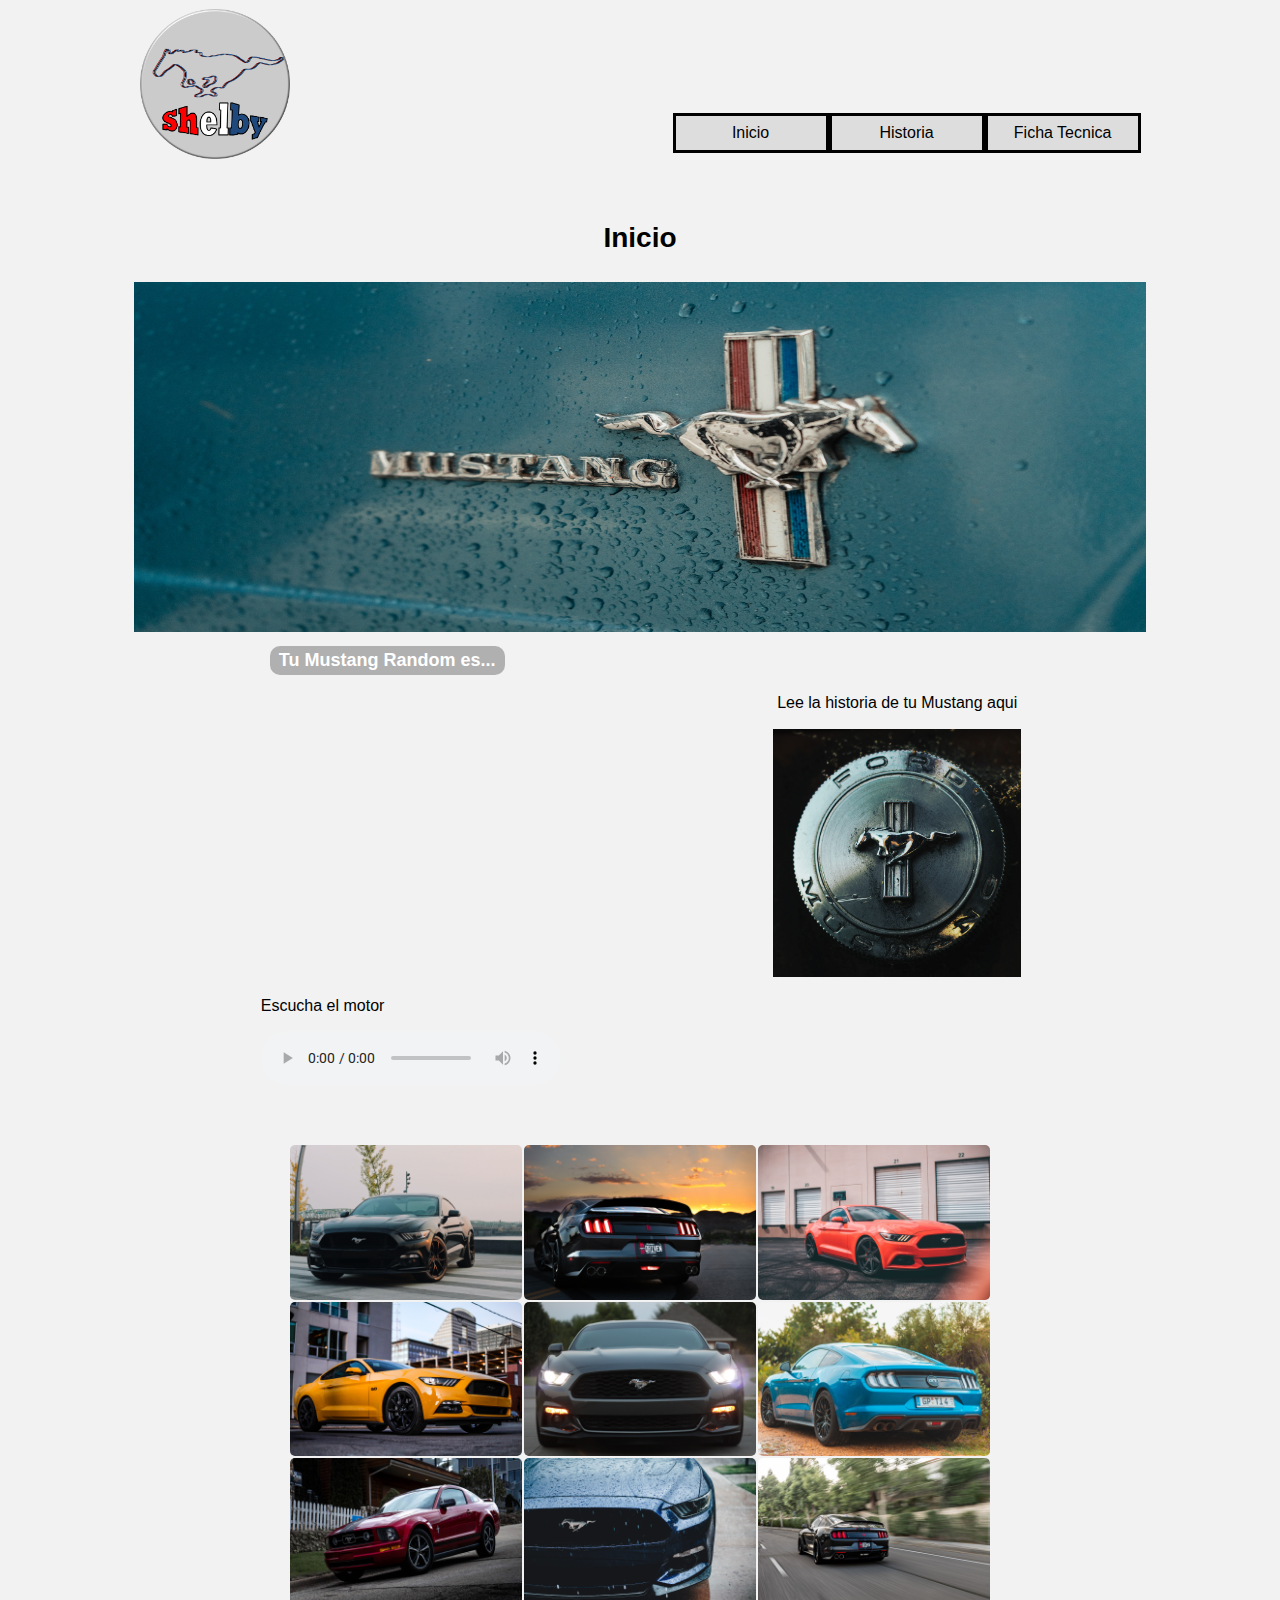
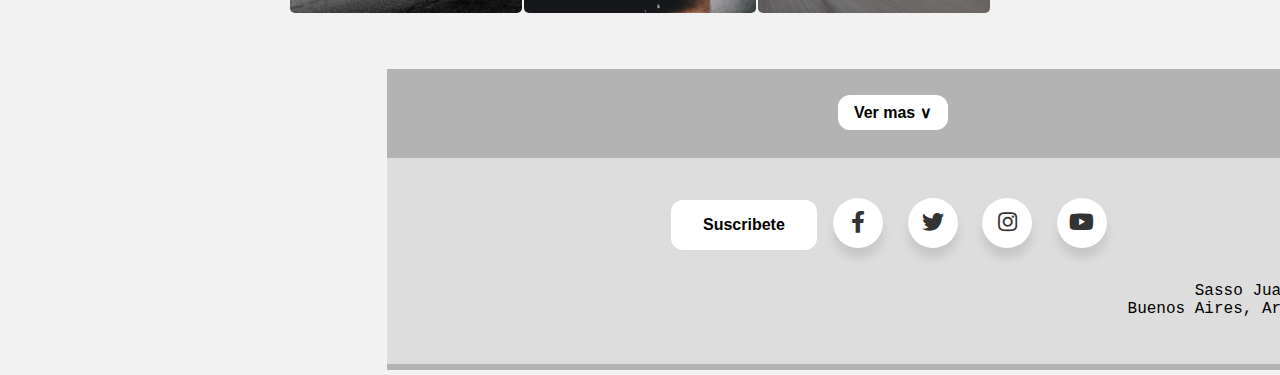
==== commit d00d5304: "finalizado" ====
--- a/index.html
+++ b/index.html
@@ -12,7 +12,7 @@
     <script src="js/mustangsData.js" defer></script>
     <title>El Shelby - Homepage</title>    
 </head>
-<body>
+<body onload="localStorage.setItem('manualReload',1);">
     <div id="divNavBar">
         <button type="button" onclick="window.location.href='index.html';">
              <img id="Logo" src="img/logo.png" >
@@ -28,6 +28,7 @@
     <br>
     <div id="bodySection">
         <br>
+        <p class="headerText">Inicio</p>
         <img class="headerImage" src="img/wallpaper_4.jpg" title="headerImage" >
         <div id="randomDiv">
             <section id="rndMustangSec">
@@ -80,35 +81,25 @@
             </button>
             <div id="siteMap" style="display: none;">                
                 <table id="siteMapTable">
-                    <tr>
-                        <th>Vehiculos</th>
+                    <tr>                        
                         <th>Otros sitios</th>
                         <th>Redes sociales</th>
-                        <th>Soporte</th>
                     </tr>
                     <tr>
-                        <td></td>
                         <td><a href="https://www.ford.com/mustang/" class="tableRowA" target="_blank">Ford Mustang Official</a></td>
                         <td><a href="https://www.facebook.com/ford" class="tableRowA" target="_blank">Facebook</a></td>
-                        <td></td>
                     </tr>
                     <tr>
-                        <td></td>
                         <td><a href="https://revologycars.com/" class="tableRowA" target="_blank">Revology Official</a></td>
                         <td><a href="https://twitter.com/ford" class="tableRowA" target="_blank">Twitter</a></td>
-                        <td></td>
                     </tr>
                     <tr>
-                        <td></td>
-                        <td><a href="https://revologycars.com/" class="tableRowA" target="_blank">Revology Official</a></td>
+                        <td><a href="https://revologycars.com/" class="tableRowA" target="_blank"></a></td>
                         <td><a href="https://www.instagram.com/ford/" class="tableRowA" target="_blank">Instagram</a></td>
-                        <td></td>
                     </tr>
                     <tr>
-                        <td></td>
-                        <td><a href="https://revologycars.com/" class="tableRowA" target="_blank">Revology Official</a></td>
+                        <td><a href="https://revologycars.com/" class="tableRowA" target="_blank"></a></td>
                         <td><a href="https://www.youtube.com/user/ford" class="tableRowA"  target="_blank">YouTube</a></td>
-                        <td></td>
                     </tr>
                 </table>
             </div>
--- a/css/styles.css
+++ b/css/styles.css
@@ -42,8 +42,14 @@
 
 body{
     background-color: #f2f2f2;  
-    font-family: Helvetica Neue, Helvetica, Arial, sans-serif;
+    font-family: Verdana, Geneva, Tahoma, sans-serif;
     font-size: 16px;
+}
+.headerText{
+    text-align: center;
+    font-size: 28px;
+    font-family: Verdana, Geneva, Tahoma, sans-serif;
+    font-weight: bold;
 }
 
 img.headerImage {
--- a/css/imgGalery.css
+++ b/css/imgGalery.css
@@ -1,9 +1,14 @@
-/*Galeria de Imagenes*/
 .imageGalery{
   position: relative;
-  top: 320px;
+  top: 290px;
   width: 100%;
-  max-height: 500px;
+  max-height: 250px;
+}
+
+body{
+  background-color: #f2f2f2;  
+  font-family: Helvetica Neue, Helvetica, Arial, sans-serif;
+  font-size: 16px;
 }
 
 #galeria {
@@ -30,9 +35,7 @@
     width: 100%;
     height: auto;
   }
-  
-  /*Contenedor Principal del Lightbox*/
-  
+    
   #contenedor-principal {
     position: fixed;
     top: 0;
@@ -45,9 +48,7 @@
     justify-content: center;
     align-items: center;
   }
-  
-  /*Contenedor interno del Lightbox*/
-  
+    
   #contenedor-interno {
     border: 2px #f3f3f3 solid;
     padding: 2px;
@@ -58,9 +59,7 @@
     display: flex;
     justify-content: center;
   }
-  
-  /*Botones*/
-  
+
   button {
     cursor: pointer;
     background: transparent;
